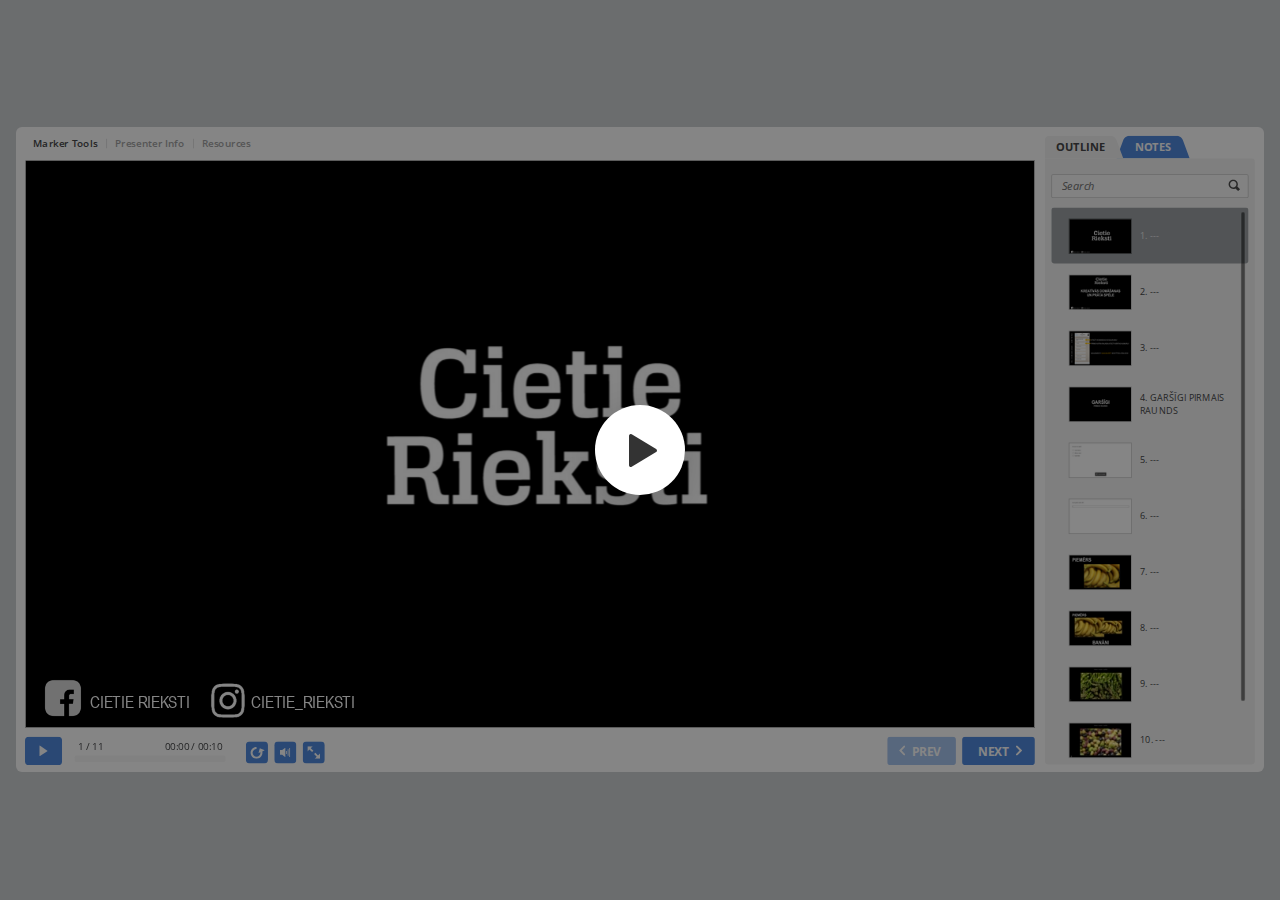
==== TEST (Published)/index.html @ 36d41d65 "Add files via upload" ====
<!DOCTYPE html>
<!-- Created with iSpring --><!-- 1582 824 --><!--version 9.7.10.30004 --><!--type html --><!--mainFolder ./ -->
<html style=background-color:#ced1d3;>
<head>
    <meta http-equiv="Content-Type" content="text/html;charset=utf-8"/><meta name="viewport" content="width=device-width,initial-scale=1,minimum-scale=1,maximum-scale=1,user-scalable=no"/><meta name="format-detection" content="telephone=no"/><meta name="apple-mobile-web-app-capable" content="yes"/><meta name="apple-mobile-web-app-status-bar-style" content="black"/><meta http-equiv="X-UA-Compatible" content="IE=edge"/><meta name="msapplication-tap-highlight" content="no"/><title>TEST </title><link rel="apple-touch-icon-precomposed" href="data/apple-touch-icon.png"/><link rel="shortcut icon" type="image/ico" href="data/favicon.ico"/><style>body {background-color:#ced1d3;}#spr0_2b9d67 {display:none;}</style>
    <script>

(function() {
	var userAgent = navigator.userAgent.toLowerCase();

	var useMobilePlayer = userAgent.indexOf("iemobile") < 0 && (userAgent.match(/iPhone|iPad|iPod/i) || userAgent.indexOf("android") >= 0);
	
	if (useMobilePlayer) {
		var insideMobilePlayer = userAgent.indexOf("ismobile") >= 0 || location.hash.length > 0;
		if (!insideMobilePlayer) {
			location.replace("ismplayer.html" + location.search);
		}
	}
})();

</script>
    
    <style>
		#playerView {
			position:absolute;
			-webkit-tap-highlight-color:rgba(0,0,0,0);
			-webkit-user-select:none;
			-moz-user-select:none;
			-webkit-touch-callout:none;
			-webkit-user-drag:none;
		}
		#playerView * {
			position:absolute;
		}
		#preloader {
			width: 50px;
			height: 50px;
			position: absolute;
			top: 0;
			left: 0;
			bottom: 0;
			right: 0;
			margin: auto;
			border-radius: 10px;
			background-color: rgba(0, 0, 0, 0.5);
		}

		#preloader::after {
			content: '';
			position: absolute;
			background: url([data-uri]);
			background-size: cover;
			top: 0;
			left: 0;
			bottom: 0;
			right: 0;
			animation: preloader_spin 1s infinite linear;
			-webkit-animation: preloader_spin 1s infinite linear;
		}

		@keyframes preloader_spin { 0% {transform: rotate(0deg);} 100% {transform: rotate(360deg);} }
		@-webkit-keyframes preloader_spin { 0% {-webkit-transform: rotate(0deg);} 100% {-webkit-transform: rotate(360deg);}}
    </style>
</head>
<body>
	<div id="preloader"></div>
	<script src="data/browsersupport.js?DDC771FD"></script>
	<script src="data/player.js?DDC771FD"></script>
    <div id="content"></div>
    <div id="spr0_2b9d67"></div>
    <script>
		(function(startup){
			function start(savedPresentationState)
			{
				var presInfo = "eNrVWuFym0gSfhWWq1TdVTlaQEhIub29QhK2OUugBRQnG6coJCGLNRIEkByvy1V5htwL7K/7kedwXmSf5LpnAIGELCeb3UrixJJmvp7u6f66pwfllvXYZ+xtR2y2Go2W8lRU2txTsdEWnnbaivi00zvuHjfEZlMUuDv2iE0AbCmmxcD7CX4QOIFjBh8//KyeyUwDRq/ZZ7zQ4o7YOftMEuB1AqhJELlmGNlCq9ES2k2AhWv2mcDxzSN2hQZ4cbzyEtdu16Qaz9l1juPEf/7UfWGIgHXZZ7fsEn9d4S/4mEQr94h12GevyAQbhgCLyUeA1AWideb4sUuGybu713dHFL2MS2jxYXRYRtcPrJ0U0fwBdPgwGre5Ac/KhjQJmHpid2W/[base64]/uE6P5v2RWxqBoWUlcfseMNPiZ4sIiH8RvcPRhI8hJeh2TyOXIBHBVwLIkgxtBDy9DzxM547oRunA6Z1OjnRIe3kSVmAqk4Wxi3p2MslOBQ9gcyzUyCZRIFfsxce9Nk/q8LtiVINa4lhm8vWGbuepfzBAbrIl/jJYEMhkGcuBEM0nh5i0uu9kt4ecH++EMcrKKJy8TRJJ8mWvjaIhRBNLkJXZghYxffk7GL73/8IUX9yFKqpUnOH7HrglNFyPZZToDT/J2Rv5NzuhOPojNurujrjL5cB9RX25wVdjkrVHJW2M9Z4U/g7EV0sTwzFNm6//D8/p3J9PTB/buPv8mabF5EI40ZGvfvLJkxh/fv+8o3THD+DxCcLxHc4RqHCN6QhJrAt8oEF+rNGifu4bf4bfNbbFTU5Holv+v7+V1/NL/Tz0hwykyTUTXTMkZnXfU/MnJatsyPH4DwZ/pA1nqyyWi6KY/ORoPRdzANgKFqDEzmTLYMmTHkEWCYXOb+nWGhCKANgl9qiqz+PFANzCFTJhP37y1GVVDiHv5C6shWR+33FPO7YppwNY7jic1iTRLbktiA/lEEgkiC+5TnH04XIszRP2IqTTPmU5j8yFieyMbH3+4/nKgMukZWTeoWM42xwLXbuzEWK2Ms7o+x+Bk17AHLKv0MleNhvzb+FCfG6MU3YNSbTrrvvLdJ90aaKZaI3tKeCEWWWNZmhU/Y97xJMvEwzB34ZuX9GvrOjRtRtxdSUOBFvhQexKZdUUUYGo8Lw373fg0bFnY2LOzdcPNLbLiknuN200GqTAdpfzpIn5EOQ1UZ3L83vjb6l53D7zqnVemc1n7ntPBQ/EznYNHuyNr9O039qv1U0Re2K/3U3u+n9mf4ic/OwE05ZX5/918mr7VftdfqFTdArvoKyD1wB+Q+w3HCN+24qqvznrvzQ5dn/jMcV/+WHJcO0Ocfw+MlS7bE6qG7ZEyHPGKD28qr1CezZcLVroPZjH1Nemi+xjVbLVFqNpoCGNfD/Qhtod1sSdTWLcC0DLjEe9RRrnt8UDn/hZWTWxZ5ArOxwjtohfDFrfB2rBgfNqP+Zzmjyp54JziM6S68ceBPdwwT/4IoxbsO2m9Q4y/[base64]/HZM/oHELEazdqGp+5kzcgnhDaHV629OZrNiRel287k6CRegsb/rBZVAbO5OryyhYLadk+Tr+4IOgm9CNwD1XpVV9L07UxF2U11V4RVCEnekwcuPYJcu2e7IgN4sI3xm7/sYyCSIo784Xlsg3vgVZe7GXUIgEVJGwFwidS3drY12lx/fqZG4JUlu7ztamk4n7NilZlV7W9gkF4Src58cwCi5xE9vzEv4U5/3AmXpwa4LJXht/[base64]/72Ro9L/6kRYaGYiqaBR4YnuqWjkduFiQmnAdJsCvWV3ug1daP7a4+0ix8YIlkZJ78NFJM4nttNOgoxhMmmDFPLN0C67Ip88nOes9huarAPScPovcH7lwGqweycUY30sUn/krPPletU/[base64]/YjdnsMKETx9dwYpSiW/QclVe1rg486VrFNbAM5vLgcG85gRi7kySTAZ0yCX/KLrAPAmdblMdIrMUqThjsPnw3cYluDw1zJiQUY3cWAMt811lTaoASeshRDX24XndP7Y61yc2+s1pO5qVpYGI1S4qcWIHfi5FPNaRCdkd/AYmByafvTuhnmHNnuxMvFRP3qZh0SpOfqye0oEGeZdmRJ9nEQbL7N+m5gVFYe8EqhhE0F3KE7D2uVa1mKlBONUuV+/tSlgpnZ9Olt4ajgLQK6XpQEqAnQgb9NFJ/to9ltU9K507InBty3DnTtbOcuBCkiYPeu4G5qTclc8gKogafVjNOkhaKJ2mR0XrKiyfVakvVZx9hoEdwF2FySANuP7VyvzLk835Nj9nIQ2ryFuLLuLPQdDzSqaUe5pMce1DXo/b9CS7+PIVpp6LAiUMqKBwS/vbkKa7RUXVSNrOuZzOtasflJidtRUsgTc9wWsA8DDVPYZtUnQkHzAJq2DaENDglnaS12YadKx1TtbBmnbtjvNZQACHv40sq4e6hWlo4rEs1zFKtPhqggdxl3u/63oJcsjLR0UDJzKYlqWzXebDyp4TSvndFyhLse7Vwd0/7WRQsyKjvxBkJaPX792FlqakGXXu4c4rlrHy87wqkPORBU5ENOG66stYlR1EXieqX5oBEaH/fMvMDC9i0cJLJHErzjFwGi3jas/WUYxlkMkNN14myIy7FbS9Kh5l0+FkFFk9FyE1lI/[base64]/yiM3v/S/ISkoZ8LKbPOqiW9qUNziiUB/EUL2KbdzYU+qeGtXrXcBOcrP9gGV6+06f2yu1KeuV/ulnRQNcmuP6p4K6/u7v4PG+3CwQ==";
				PresentationPlayer.start(presInfo, "content", "playerView", onPlayerInit, savedPresentationState);
				function onPlayerInit(player)
				{
					(player);

					var preloader = document.getElementById("preloader");
					preloader.parentNode.removeChild(preloader);
				}
			}

			if (startup)
				startup(start);
			else
				start();
		})();
    </script>
</body>
</html>
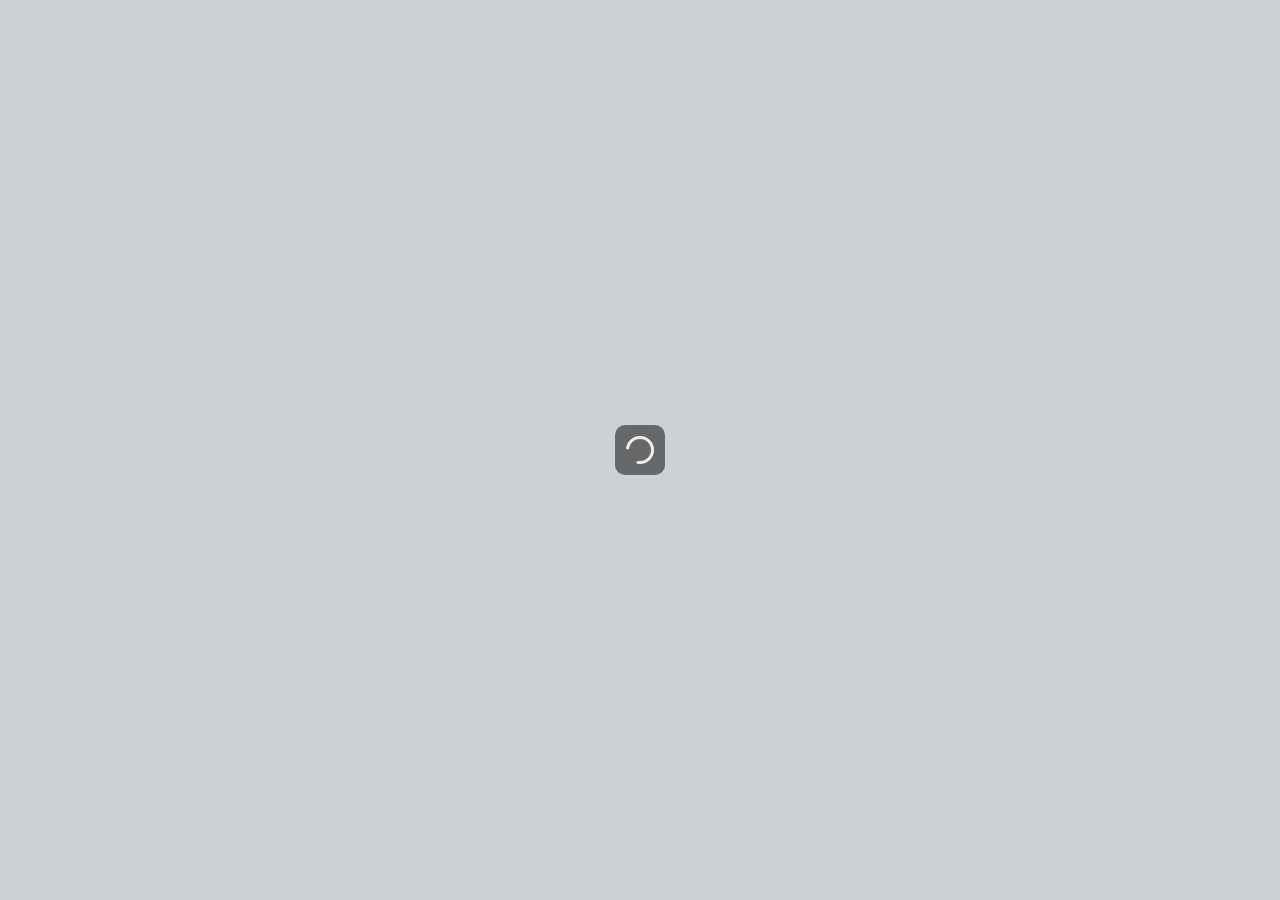
==== commit e096a732: "Add files via upload" ====
--- a/TEST (Published)/index.html
+++ b/TEST (Published)/index.html
@@ -2,7 +2,7 @@
 <!-- Created with iSpring --><!-- 1582 824 --><!--version 9.7.10.30004 --><!--type html --><!--mainFolder ./ -->
 <html style=background-color:#ced1d3;>
 <head>
-    <meta http-equiv="Content-Type" content="text/html;charset=utf-8"/><meta name="viewport" content="width=device-width,initial-scale=1,minimum-scale=1,maximum-scale=1,user-scalable=no"/><meta name="format-detection" content="telephone=no"/><meta name="apple-mobile-web-app-capable" content="yes"/><meta name="apple-mobile-web-app-status-bar-style" content="black"/><meta http-equiv="X-UA-Compatible" content="IE=edge"/><meta name="msapplication-tap-highlight" content="no"/><title>TEST </title><link rel="apple-touch-icon-precomposed" href="data/apple-touch-icon.png"/><link rel="shortcut icon" type="image/ico" href="data/favicon.ico"/><style>body {background-color:#ced1d3;}#spr0_2b9d67 {display:none;}</style>
+    <meta http-equiv="Content-Type" content="text/html;charset=utf-8"/><meta name="viewport" content="width=device-width,initial-scale=1,minimum-scale=1,maximum-scale=1,user-scalable=no"/><meta name="format-detection" content="telephone=no"/><meta name="apple-mobile-web-app-capable" content="yes"/><meta name="apple-mobile-web-app-status-bar-style" content="black"/><meta http-equiv="X-UA-Compatible" content="IE=edge"/><meta name="msapplication-tap-highlight" content="no"/><title>TEST </title><link rel="apple-touch-icon-precomposed" href="../data/apple-touch-icon.png"/><link rel="shortcut icon" type="image/ico" href="../data/favicon.ico"/><style>body {background-color:#ced1d3;}#spr0_2b9d67 {display:none;}</style>
     <script>
 
 (function() {
@@ -64,8 +64,8 @@
 </head>
 <body>
 	<div id="preloader"></div>
-	<script src="data/browsersupport.js?DDC771FD"></script>
-	<script src="data/player.js?DDC771FD"></script>
+	<script src="../data/browsersupport.js?DDC771FD"></script>
+	<script src="../data/player.js?DDC771FD"></script>
     <div id="content"></div>
     <div id="spr0_2b9d67"></div>
     <script>
@@ -90,4 +90,4 @@
 		})();
     </script>
 </body>
-</html>+</html>
